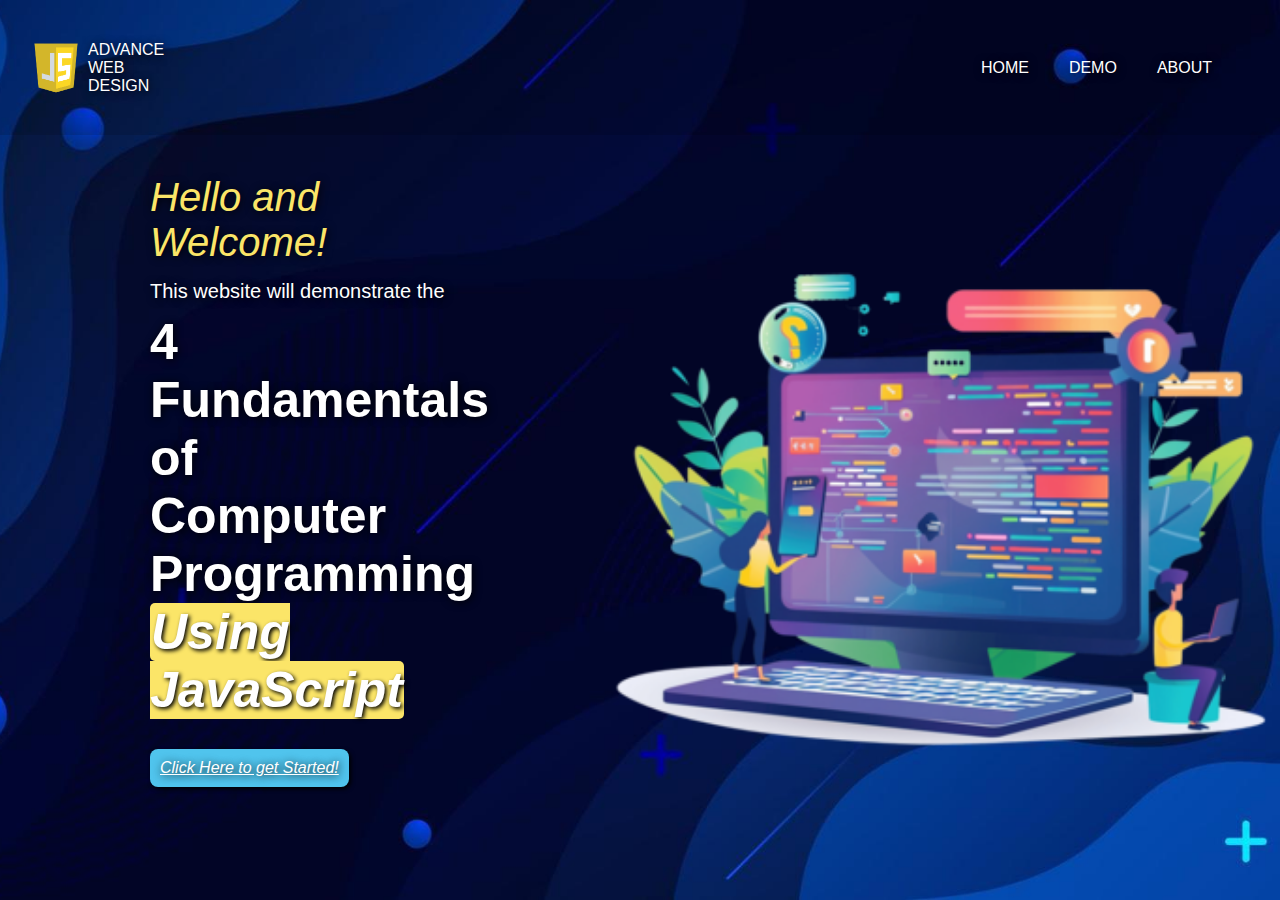
==== index.html @ 233dc285 "4:46 pm" ====
<!DOCTYPE html>
<html lang="en">
<head>
    <meta charset="UTF-8">
    <meta name="viewport" content="width=device-width, initial-scale=1.0">

    <title>4 Fundamentals of Computer Programming Using JavaScript Demo</title>

    <link rel="stylesheet" href="/assets/css/style.css">
</head>
<body>
    <nav>
        <div>
            <a href="index.html">
                <div class="logo-title">
                    <img id="logo" src="/assets/img/javascript-logo.png" alt="Javascript Logo">
                    <p>ADVANCE WEB DESIGN</p>
                </div>
            </a>
        </div>
        <ul>
            <li><a href="index.html">HOME</a></li>
            <li><a href="/pages/page1/index.html">DEMO</a></li>
            <li><a href="">ABOUT</a></li>
        </ul>
    </nav>
    <section id="hero-section">
        <header>
            <p id="greetings">Hello and Welcome!</p>
            <p id="description">This website will demonstrate the</p>
            <h1>4 Fundamentals of <br> Computer Programming <br><span>Using JavaScript</span></h1>
            <button inputmode="button"><a href="/pages/page1/index.html">Click Here to get Started!</a></button>
        </header>
        <img id="hero-image" src="/assets/img/hero-image.png" alt="">
    </section>
</body>
</html>
---- assets/css/style.css ----
* {
    margin: 0;
    padding: 0;
    box-sizing: border-box;
    font-family: 'Franklin Gothic Medium', 'Arial Narrow', Arial, sans-serif;
    text-shadow: 1px 1px 8px #000000;
    font-size: 1em;
    color: white;
}

body {
    background-image: url(/assets/img/background-image.jpg);
    background-repeat: no-repeat;
    background-attachment: fixed;
    background-size: cover;
    background-position: center;
}

nav {
    display: flex;
    height: 15vh;
    background-color: rgba(0, 0, 0, 0.125);
    align-items: center;
}

.logo-title {
    display: flex;
    margin: 1.5rem;
    align-items: center;
    width: 10rem;
}

#logo {
    max-width: 100%;
    height: 5vw;
}

.logo-title:hover {
    background-color: rgba(123, 200, 255, 0.5);
    box-shadow: 4px #000000;
    border-radius: 5px;
}

nav a {
    text-decoration: none;
}

ul {
    width: 100%;
    list-style: none;
    display: flex;
    justify-content: right;
    margin-right: 3rem;
}

li {
    margin: 20px;
}

li a:hover {
    background-color: rgba(123, 200, 255, 0.5);
    box-shadow: 4px #000000;
    border-radius: 5px;
}

header {
    margin-right: 100px;
}

span {
    background-color: #fbe568;
    color: #ffffff;
    font-style: italic;
    border-radius: 5px;
    padding: 1px;
    text-shadow:2px 2px 4px #000000;
}


#hero-section {
    display: flex;
    margin-left: 150px;
    margin-top: 40px;
}

#greetings {
    margin-bottom: 15px;
    font-size: 40px;
    color: #fbe568;
    font-style: italic;
}

h1 {
    font-size: 50px;
    margin-bottom: 30px;
}

#description {
    font-size: 20px;
    margin-bottom: 10px;
}

button {
    padding: 10px;
    font-style: italic;
    background-color: #50C4ED;
    color: white;
    border-radius:  8px;
    border-style: none;
    box-shadow: 2px 2px 4px black;
}

#hero-image {
    max-width: 100%;
    height: 75vh;
    transform: rotateY(180deg);
}
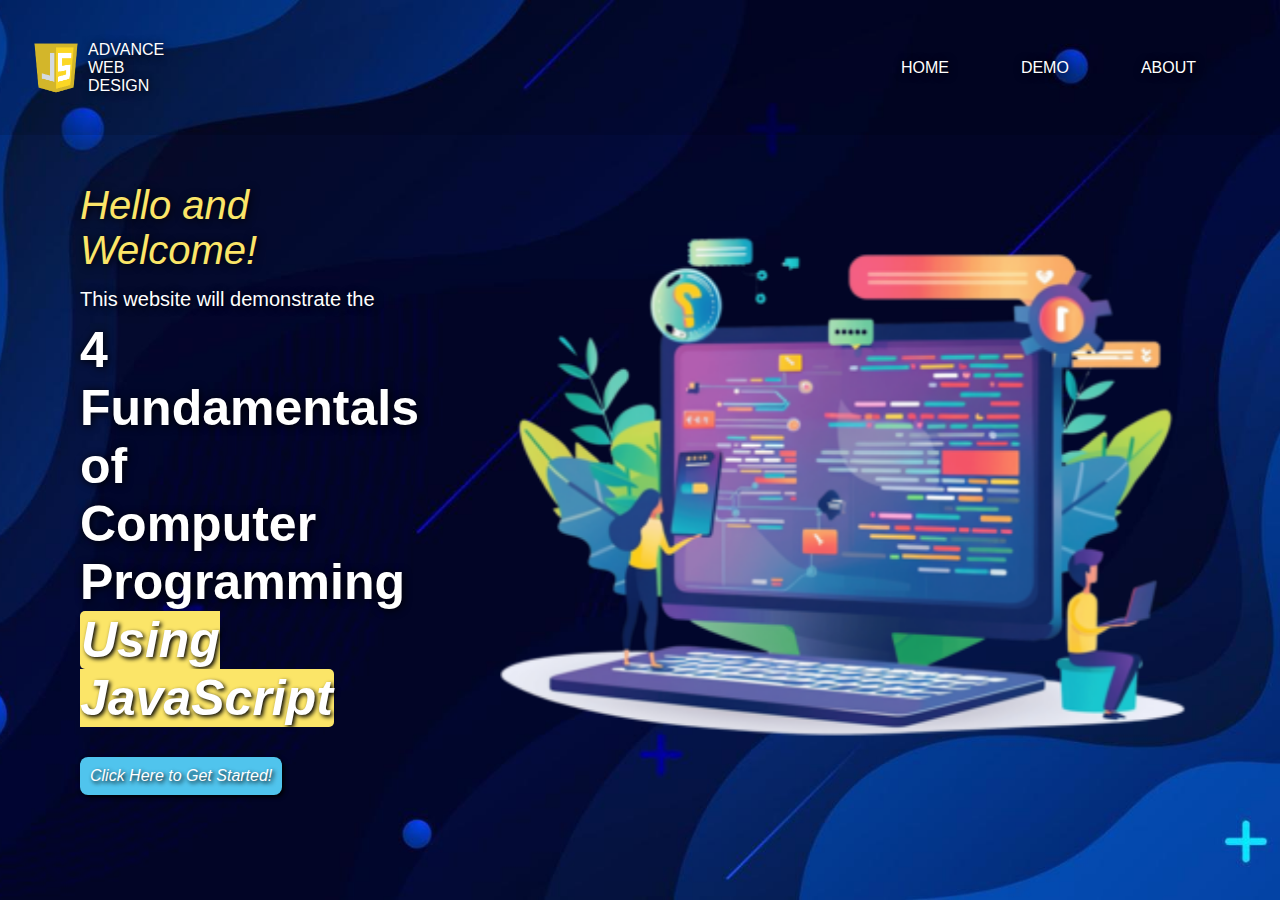
==== commit 10348b01: "6:54" ====
--- a/index.html
+++ b/index.html
@@ -6,6 +6,7 @@
 
     <title>4 Fundamentals of Computer Programming Using JavaScript Demo</title>
 
+    <link rel="sicon" type="image/x-icon" href="assets/img/javascript-logo.ico">
     <link rel="stylesheet" href="/assets/css/style.css">
 </head>
 <body>
@@ -29,7 +30,7 @@
             <p id="greetings">Hello and Welcome!</p>
             <p id="description">This website will demonstrate the</p>
             <h1>4 Fundamentals of <br> Computer Programming <br><span>Using JavaScript</span></h1>
-            <button inputmode="button"><a href="/pages/page1/index.html">Click Here to get Started!</a></button>
+            <button inputmode="button"><a href="/pages/page1/index.html">Click Here to Get Started!</a></button>
         </header>
         <img id="hero-image" src="/assets/img/hero-image.png" alt="">
     </section>
--- a/assets/css/style.css
+++ b/assets/css/style.css
@@ -35,10 +35,17 @@
     height: 5vw;
 }
 
-.logo-title:hover {
-    background-color: rgba(123, 200, 255, 0.5);
+.logo-title:hover, li a:hover {
+    background-color: rgba(173, 221, 255, 0.779);
     box-shadow: 4px #000000;
     border-radius: 5px;
+    color: #141414;
+    text-shadow: none;
+}
+
+div p:hover {
+    text-shadow: none;
+    color: #141414;
 }
 
 nav a {
@@ -57,14 +64,35 @@
     margin: 20px;
 }
 
-li a:hover {
-    background-color: rgba(123, 200, 255, 0.5);
-    box-shadow: 4px #000000;
-    border-radius: 5px;
+li a {
+    padding: 1rem;
+}
+
+#hero-section {
+    display: flex;
+    margin: 3rem 5rem 3rem 5rem;
+    align-items: center;
+    justify-content: center;
 }
 
 header {
-    margin-right: 100px;
+    margin-right: 5rem;
+}
+
+#greetings {
+    margin-bottom: 15px;
+    font-size: 40px;
+    color: #fbe568;
+    font-style: italic;
+}
+
+#description {
+    font-size: 20px;
+    margin-bottom: 10px;
+}
+h1 {
+    font-size: 50px;
+    margin-bottom: 30px;
 }
 
 span {
@@ -74,30 +102,6 @@
     border-radius: 5px;
     padding: 1px;
     text-shadow:2px 2px 4px #000000;
-}
-
-
-#hero-section {
-    display: flex;
-    margin-left: 150px;
-    margin-top: 40px;
-}
-
-#greetings {
-    margin-bottom: 15px;
-    font-size: 40px;
-    color: #fbe568;
-    font-style: italic;
-}
-
-h1 {
-    font-size: 50px;
-    margin-bottom: 30px;
-}
-
-#description {
-    font-size: 20px;
-    margin-bottom: 10px;
 }
 
 button {
@@ -110,8 +114,19 @@
     box-shadow: 2px 2px 4px black;
 }
 
+button a {
+    text-decoration: none;
+    text-shadow:2px 2px 4px #000000;
+}
+
+button:hover, button a:hover {
+    background-color: rgb(198, 242, 255);
+    color: rgb(54, 53, 53);
+    text-shadow: none;
+}
+
 #hero-image {
     max-width: 100%;
-    height: 75vh;
+    height: 60vh;
     transform: rotateY(180deg);
 }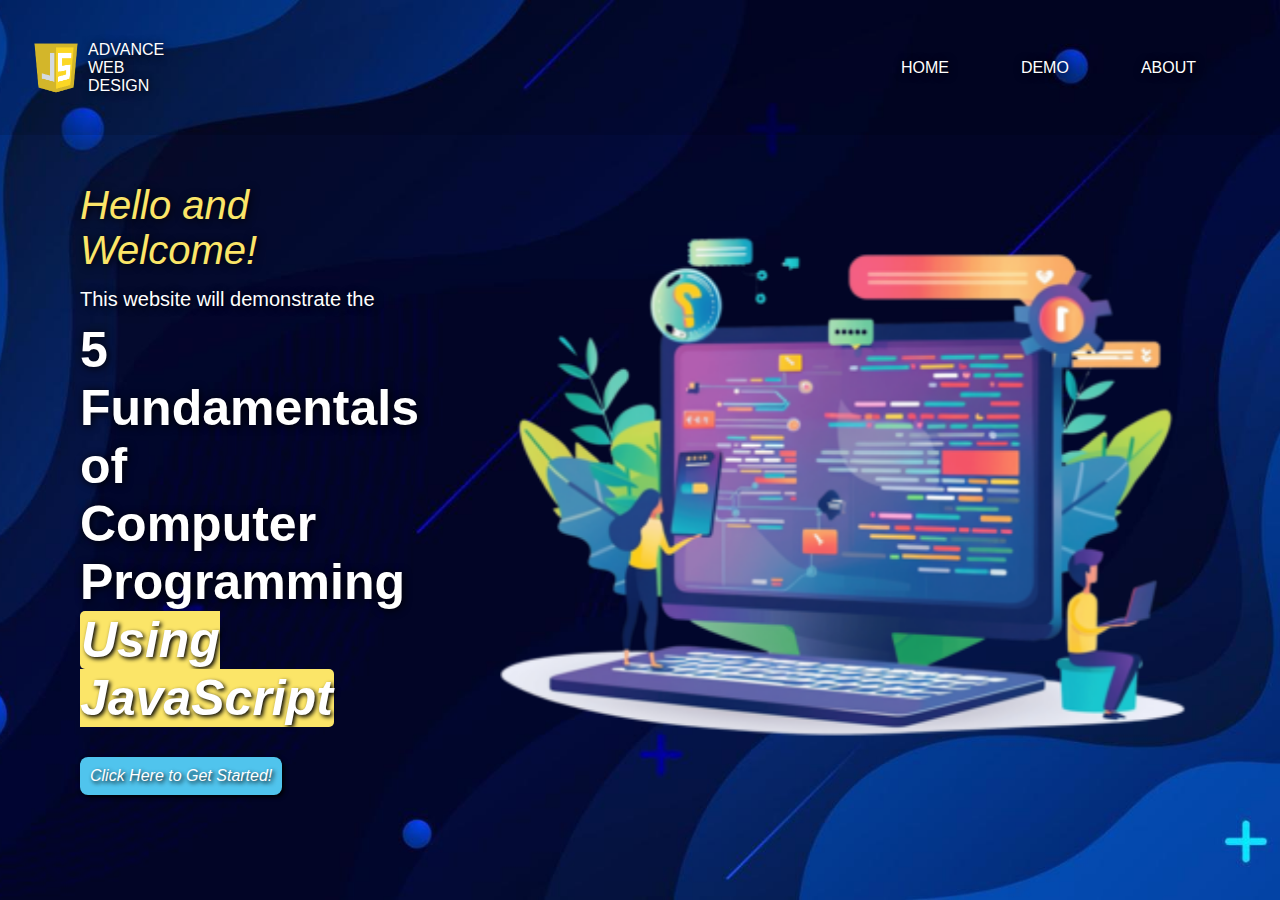
==== commit caf8d0a1: "7:36" ====
--- a/index.html
+++ b/index.html
@@ -6,22 +6,22 @@
 
     <title>4 Fundamentals of Computer Programming Using JavaScript Demo</title>
 
-    <link rel="sicon" type="image/x-icon" href="assets/img/javascript-logo.ico">
-    <link rel="stylesheet" href="/assets/css/style.css">
+    <link rel="sicon" type="image/x-icon" href="./assets/img/javascript-logo.ico">
+    <link rel="stylesheet" href="./assets/css/style.css">
 </head>
 <body>
     <nav>
         <div>
-            <a href="index.html">
+            <a href="./index.html">
                 <div class="logo-title">
-                    <img id="logo" src="/assets/img/javascript-logo.png" alt="Javascript Logo">
+                    <img id="logo" src="./assets/img/javascript-logo.png" alt="Javascript Logo">
                     <p>ADVANCE WEB DESIGN</p>
                 </div>
             </a>
         </div>
         <ul>
-            <li><a href="index.html">HOME</a></li>
-            <li><a href="/pages/page1/index.html">DEMO</a></li>
+            <li><a href="./index.html">HOME</a></li>
+            <li><a href="./pages/page1/index.html">DEMO</a></li>
             <li><a href="">ABOUT</a></li>
         </ul>
     </nav>
@@ -29,10 +29,10 @@
         <header>
             <p id="greetings">Hello and Welcome!</p>
             <p id="description">This website will demonstrate the</p>
-            <h1>4 Fundamentals of <br> Computer Programming <br><span>Using JavaScript</span></h1>
-            <button inputmode="button"><a href="/pages/page1/index.html">Click Here to Get Started!</a></button>
+            <h1>5 Fundamentals of <br> Computer Programming <br><span>Using JavaScript</span></h1>
+            <button inputmode="button"><a href="./pages/page1/index.html">Click Here to Get Started!</a></button>
         </header>
-        <img id="hero-image" src="/assets/img/hero-image.png" alt="">
+        <img id="hero-image" src="./assets/img/hero-image.png" alt="">
     </section>
 </body>
 </html>--- a/assets/css/style.css
+++ b/assets/css/style.css
@@ -9,7 +9,7 @@
 }
 
 body {
-    background-image: url(/assets/img/background-image.jpg);
+    background-image: url(../img/background-image.jpg);
     background-repeat: no-repeat;
     background-attachment: fixed;
     background-size: cover;
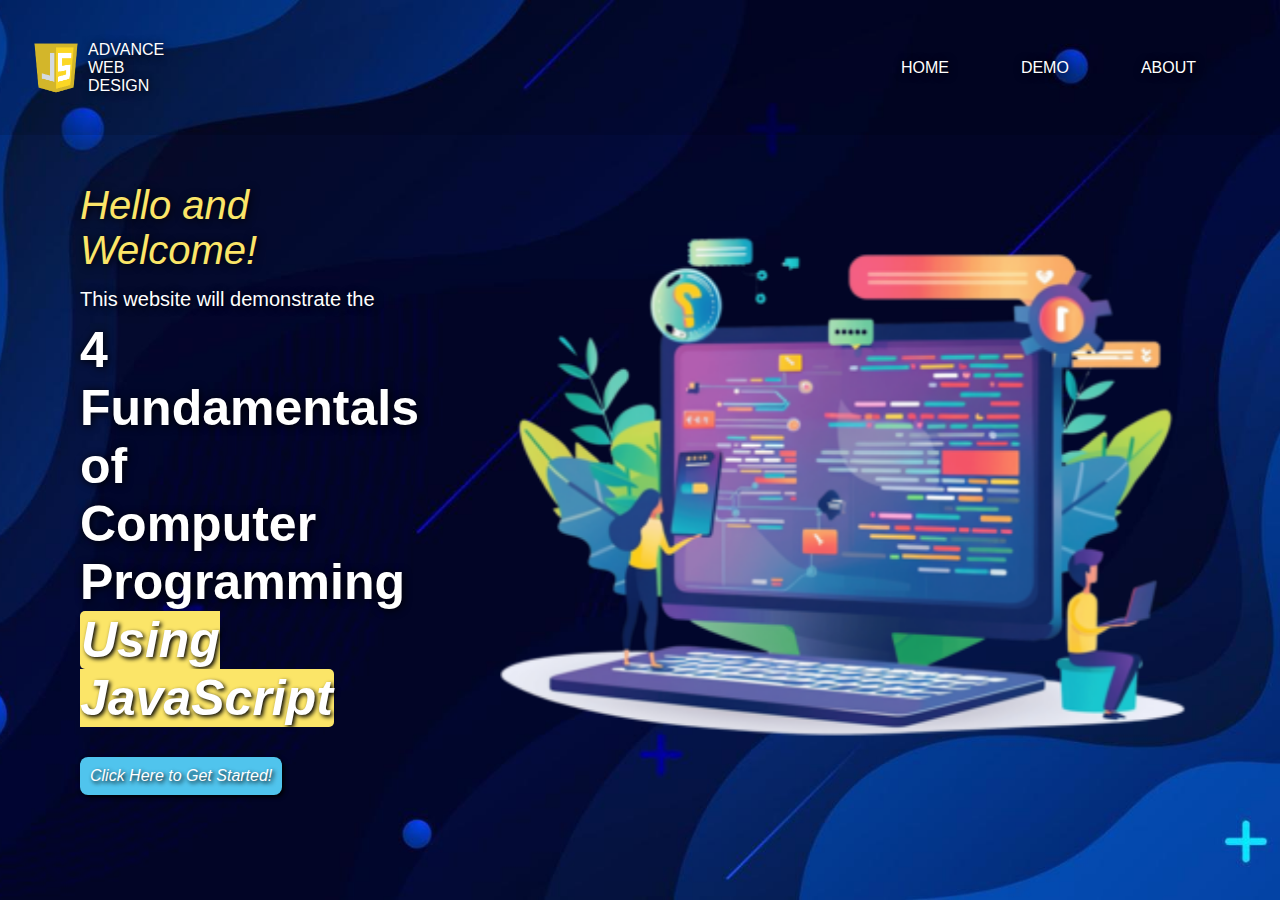
==== commit fdba4eb3: "8:06" ====
--- a/index.html
+++ b/index.html
@@ -29,7 +29,7 @@
         <header>
             <p id="greetings">Hello and Welcome!</p>
             <p id="description">This website will demonstrate the</p>
-            <h1>5 Fundamentals of <br> Computer Programming <br><span>Using JavaScript</span></h1>
+            <h1>4 Fundamentals of <br> Computer Programming <br><span>Using JavaScript</span></h1>
             <button inputmode="button"><a href="./pages/page1/index.html">Click Here to Get Started!</a></button>
         </header>
         <img id="hero-image" src="./assets/img/hero-image.png" alt="">
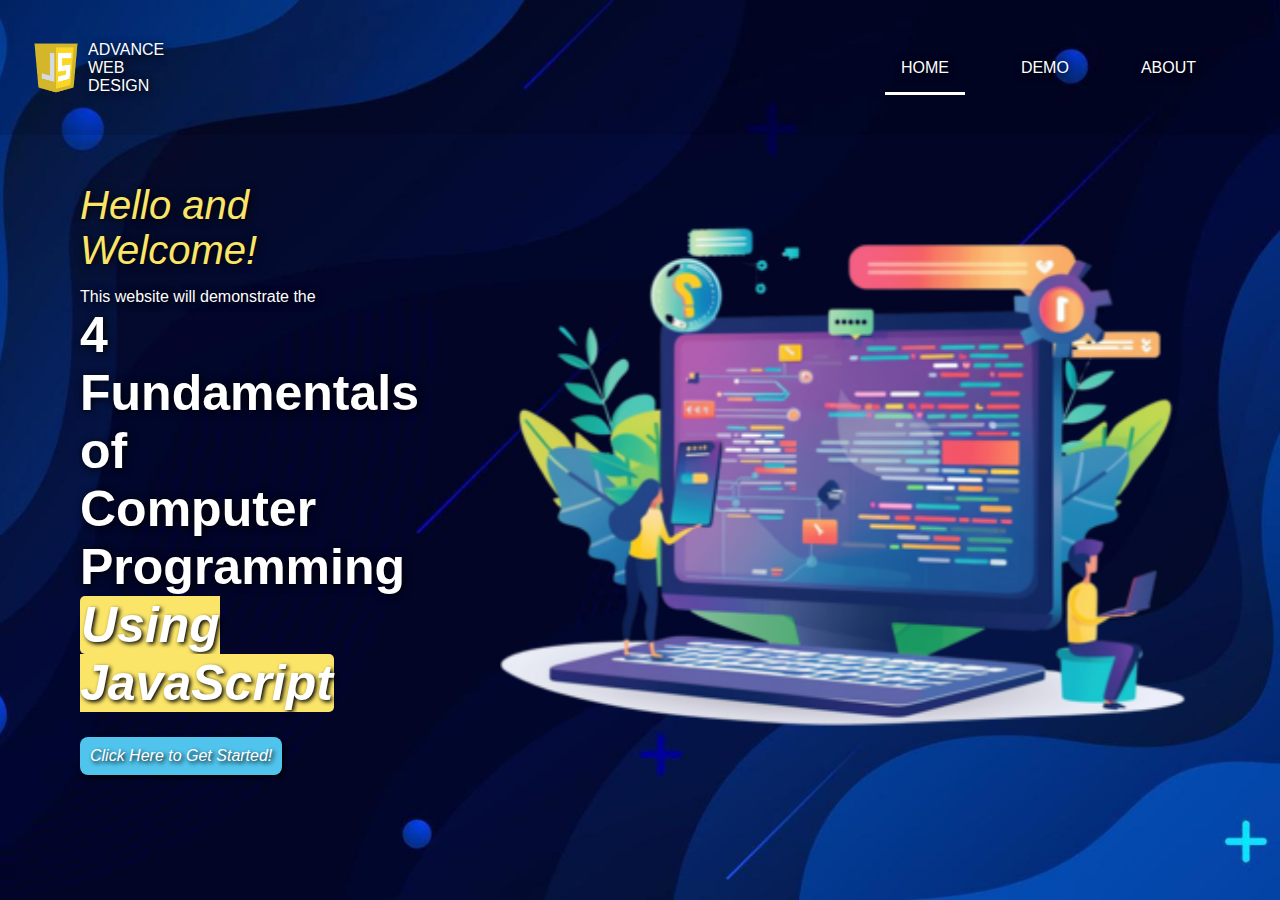
==== commit abf114c6: "10:29 pm" ====
--- a/index.html
+++ b/index.html
@@ -20,7 +20,7 @@
             </a>
         </div>
         <ul>
-            <li><a href="./index.html">HOME</a></li>
+            <li><a id="home" href="./index.html">HOME</a></li>
             <li><a href="./pages/page1/index.html">DEMO</a></li>
             <li><a href="">ABOUT</a></li>
         </ul>
@@ -28,7 +28,7 @@
     <section id="hero-section">
         <header>
             <p id="greetings">Hello and Welcome!</p>
-            <p id="description">This website will demonstrate the</p>
+            <p class="description">This website will demonstrate the</p>
             <h1>4 Fundamentals of <br> Computer Programming <br><span>Using JavaScript</span></h1>
             <button inputmode="button"><a href="./pages/page1/index.html">Click Here to Get Started!</a></button>
         </header>
--- a/assets/css/style.css
+++ b/assets/css/style.css
@@ -68,6 +68,11 @@
     padding: 1rem;
 }
 
+#home {
+    border-bottom: solid 3px white;
+}
+
+
 #hero-section {
     display: flex;
     margin: 3rem 5rem 3rem 5rem;
@@ -92,7 +97,7 @@
 }
 h1 {
     font-size: 50px;
-    margin-bottom: 30px;
+    margin-bottom: 25px;
 }
 
 span {
